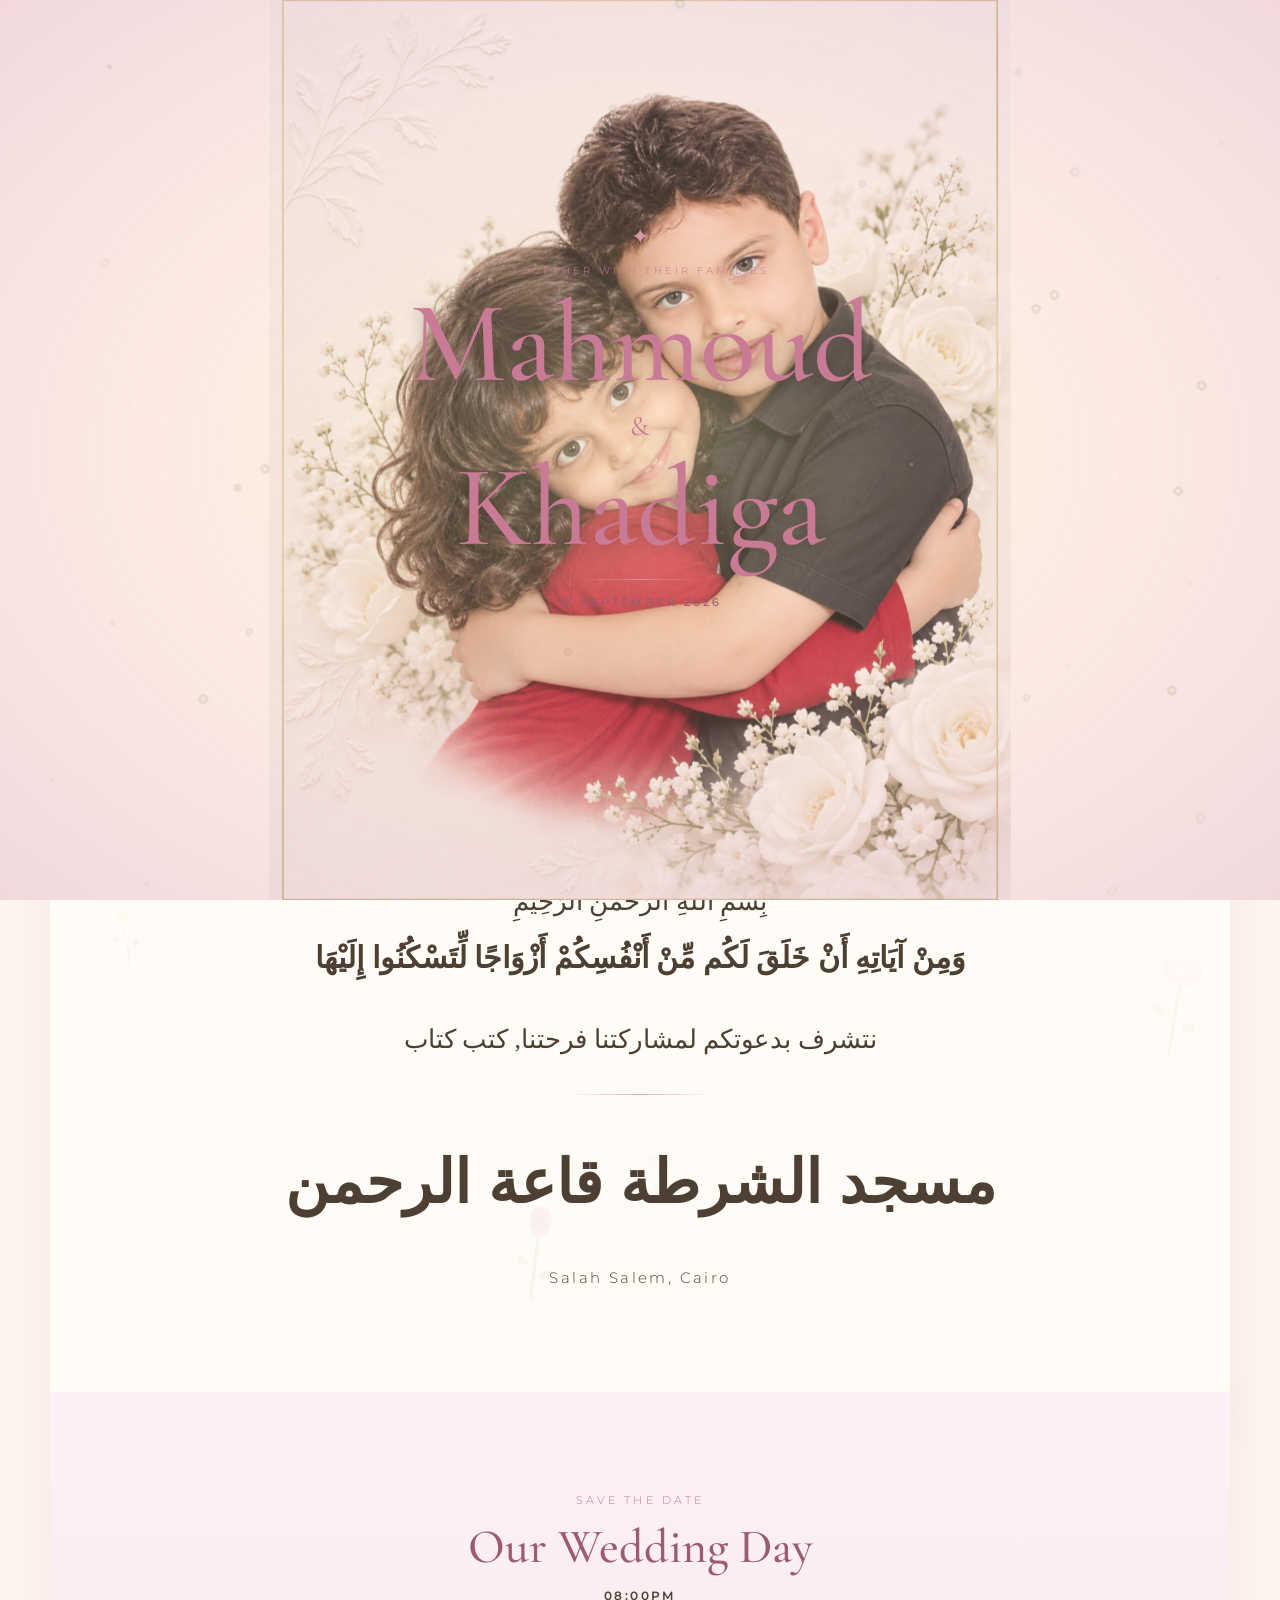
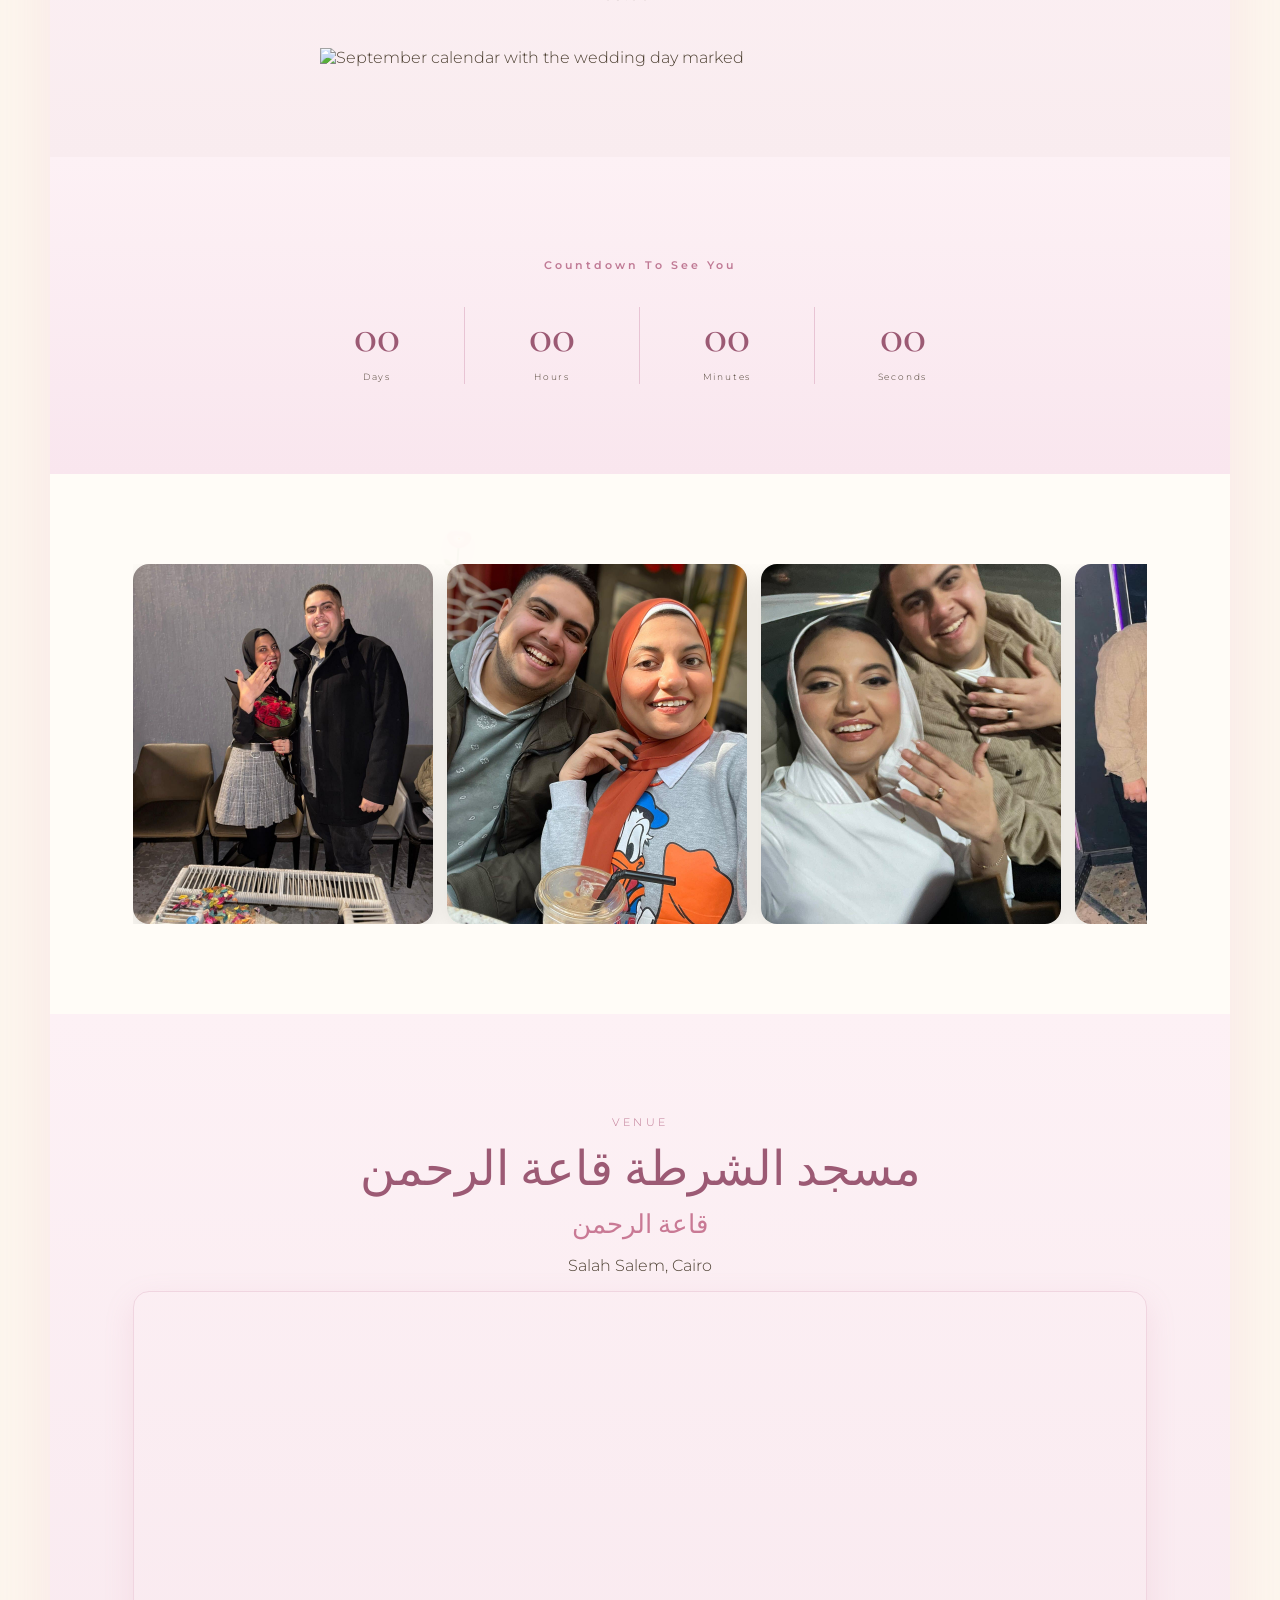
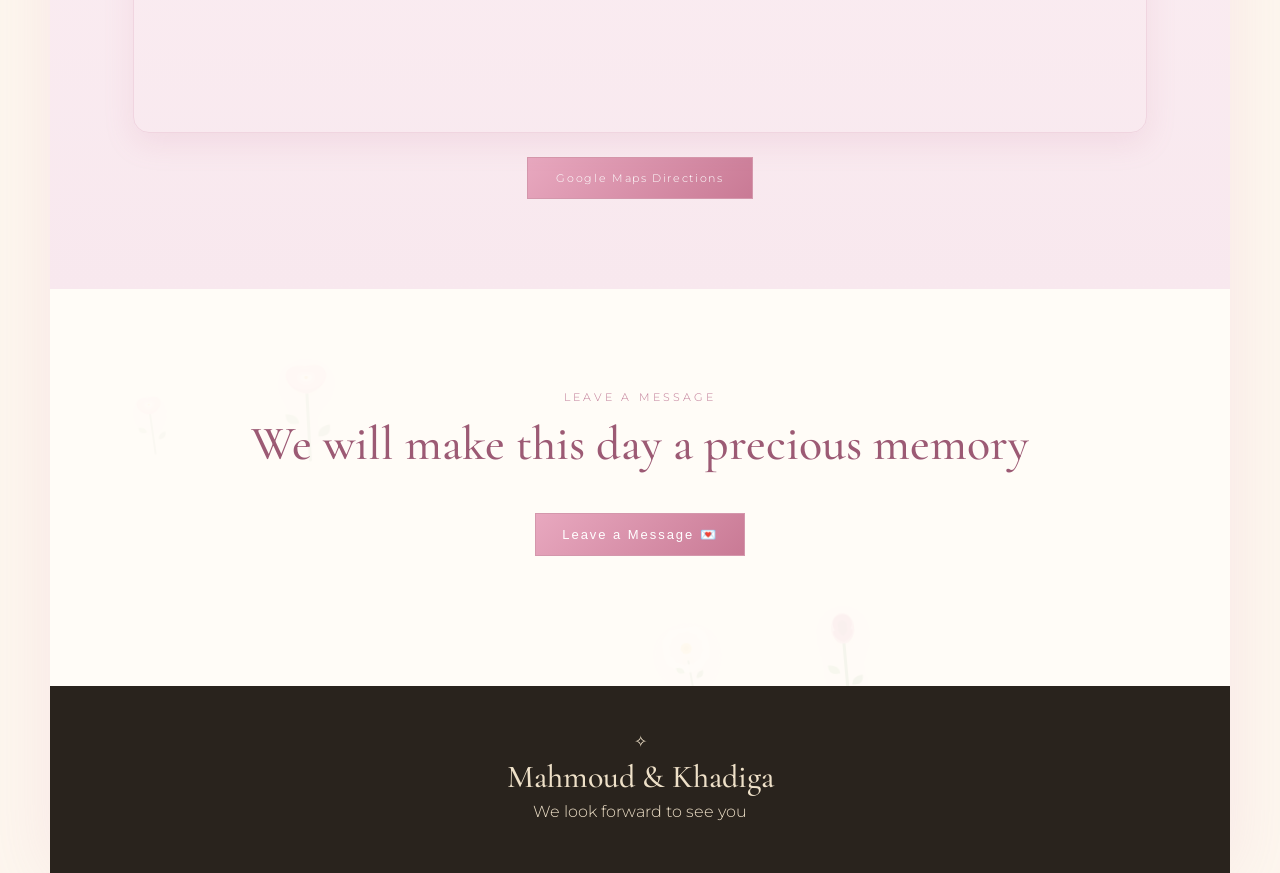
==== index.html @ 934105ba "Publish Khadiga & Mahmoud wedding invitation (Vercel + Supabase)" ====
<!doctype html>
<html lang="en">
<head>
<meta charset="utf-8"><meta name="viewport" content="width=device-width,initial-scale=1">
<meta name="color-scheme" content="only light">
<meta name="theme-color" content="#fdf1f5">
<meta property="og:title" content="Mahmoud & Khadiga — Wedding Invitation">
<meta property="og:description" content="18 September 2026 · 08:00PM · مسجد الشرطة قاعة الرحمن — Salah Salem, Cairo">
<meta property="og:type" content="website">
<meta property="og:image" content="assets/ChatGPT Image Sep 8, 2026, 12_19_56 PM (3).png">
<title>Mahmoud & Khadiga — Wedding Invitation</title>
<link rel="preconnect" href="https://fonts.googleapis.com"><link rel="preconnect" href="https://fonts.gstatic.com" crossorigin>
<link href="https://fonts.googleapis.com/css2?family=Cormorant+Garamond:wght@400;500;600&family=Montserrat:wght@300;400;500&display=swap" rel="stylesheet">
<link rel="stylesheet" href="styles.css">
<link rel="stylesheet" href="gallery-fix.css">
<link rel="stylesheet" href="opening-controls.css">
</head>
<body>
<div class="bg-flowers" aria-hidden="true"></div>
<div id="opening" class="opening" aria-label="Wedding invitation opening">
  <div class="opening-bg"></div><div class="opening-vignette"></div>
  <div class="opening-shine"></div>
  <div class="opening-content">
    <div class="ornament">✦</div><div class="opening-small">TOGETHER WITH THEIR FAMILIES</div>
    <h1><span id="splashGroom"></span><small>&amp;</small><span id="splashBride"></span></h1>
    <div class="gold-line"></div><div class="opening-date" id="splashDate"></div>
    <button id="enterInvitation" class="opening-enter" type="button">Open Invitation <span aria-hidden="true">♪</span></button>
  </div>
  <div class="particles"></div>
</div>
<div class="page-shell">
<main>
<section class="hero section" id="home"><div class="hero-card reveal"><p class="eyebrow">SAVE THE DATE</p><h1><span id="groom"></span><span class="amp">&amp;</span><span id="bride"></span></h1><div class="ornament">❧</div><p class="date" id="dateFrench"></p><p class="time" id="timeFrench"></p></div></section>
<section class="invitation section"><div class="invite-copy reveal"><p class="arabic" id="arabicInvitation"></p><p class="arabic" id="arabicDate"></p><div class="divider"></div><h2 id="venueNameHero"></h2><p class="city" id="venueCityHero"></p></div></section>
<section class="section calendar-section"><div class="section-heading reveal"><p class="eyebrow">SAVE THE DATE</p><h2>Our Wedding Day</h2><p class="time" id="timeFrenchCalendar"></p></div><div class="calendar-frame reveal"><img src="assets/calendar1.png" alt="September calendar with the wedding day marked"></div></section>
<section class="countdown section reveal"><p class="eyebrow" style="font-weight:600">Countdown To See You</p><div class="count-grid"><div><strong id="days">00</strong><span>Days</span></div><div><strong id="hours">00</strong><span>Hours</span></div><div><strong id="minutes">00</strong><span>Minutes</span></div><div><strong id="seconds">00</strong><span>Seconds</span></div></div></section>
<section class="gallery section"><div class="gallery-scroller"><div class="gallery-grid" id="gallery"></div></div></section>
<section class="section venue-section" id="venue"><div class="section-heading reveal"><p class="eyebrow">VENUE</p><h2 id="venueName"></h2><h4 class="venue-hall">قاعة الرحمن</h4><p id="venueCity"></p></div><div class="venue-card reveal"><iframe id="venueMap" class="venue-map" title="Venue location map" loading="lazy" referrerpolicy="no-referrer-when-downgrade"></iframe></div><div class="venue-actions reveal"><a class="solid-btn" id="mapsBtn" target="_blank" rel="noopener">Google Maps Directions</a></div></section>
<section class="section rsvp" id="rsvp"><div class="section-heading reveal"><p class="eyebrow">LEAVE A MESSAGE</p><h2>We will make this day a precious memory</h2></div><div class="rsvp-wrap reveal"><button id="openMessage" class="solid-btn" type="button">Leave a Message 💌</button><form id="messageForm" class="message-form"><label>Your Name<input name="name" required placeholder="Your name"></label><label>Your Message<textarea name="message" rows="4" required placeholder="Write your wishes for the couple..."></textarea></label><button class="solid-btn" type="submit">Send My Message</button><p class="form-message" id="formMessage"></p></form></div></section>
<footer class="footer section"><div class="tiny-mark">✧</div><p class="footer-names"><span id="footerGroom"></span> &amp; <span id="footerBride"></span></p><p>We look forward to see you</p></footer>
</main></div><audio id="music" src="assets/music.mp3" loop autoplay></audio><button id="musicToggle" class="music-toggle" type="button" aria-label="Toggle music">♪</button><script src="config.js"></script><script src="app.js"></script>
</body></html>
---- styles.css ----
*{box-sizing:border-box}html{scroll-behavior:smooth;color-scheme:only light}body{position:relative;margin:0;background:#fdf6ee;color:#4d4032;font-family:Montserrat,sans-serif;font-weight:300}
.bg-flowers{position:absolute;inset:0;overflow:hidden;pointer-events:none;z-index:0}
.bg-flowers .fl{position:absolute;will-change:transform}
.bg-flowers .fl svg{display:block;width:100%;height:auto;filter:drop-shadow(0 6px 14px rgba(150,70,100,.18))}
.bg-flowers .fl.floating{animation:roseFloat 7s ease-in-out infinite}
.bg-flowers .fl.sway{animation:roseSway 9s ease-in-out infinite}
.bg-flowers .fl.twirl{animation:roseTwirl 12s ease-in-out infinite}
@keyframes roseFloat{0%,100%{transform:translateY(0) rotate(0deg)}50%{transform:translateY(-14px) rotate(3deg)}}
@keyframes roseSway{0%,100%{transform:translateX(0) rotate(-4deg)}50%{transform:translateX(12px) rotate(4deg)}}
@keyframes roseTwirl{0%,100%{transform:rotate(0)}33%{transform:rotate(6deg)}66%{transform:rotate(-6deg)}}
.opening{position:fixed;inset:0;z-index:9999;overflow:hidden;background:#fff8f0;isolation:isolate}
.opening-bg{position:absolute;inset:0;background:url("assets/ChatGPT Image Sep 8, 2026, 12_19_56 PM (3).png") center/contain no-repeat;background-color:#fff8f0;animation:bgBreath 7s ease-in-out both}
.opening-mk{display:none}
.opening-vignette{position:absolute;inset:0;background:radial-gradient(ellipse at center,rgba(255,248,242,0) 0%,rgba(236,180,200,.18) 55%,rgba(196,120,155,.24) 100%);z-index:2;pointer-events:none}
.opening-shine{position:absolute;inset:-20%;z-index:3;pointer-events:none;opacity:0;background:radial-gradient(ellipse at center,rgba(255,239,190,.45) 0%,rgba(255,220,150,.12) 22%,transparent 55%);transform:scale(.7);transition:opacity 2s ease 2.2s,transform 3.5s ease 2.2s}
.opening.play .opening-shine{opacity:1;transform:scale(1.15)}
.curtain{position:absolute;top:-4%;height:108%;width:61vw;z-index:5;pointer-events:none;will-change:transform;filter:drop-shadow(0 5px 18px rgba(0,0,0,.42));background:repeating-linear-gradient(100deg,rgba(255,255,255,.18) 0 3%,rgba(120,78,38,.18) 4% 7%,rgba(255,241,208,.32) 8% 11%,rgba(92,58,28,.16) 12% 15%),linear-gradient(90deg,#6f4728 0%,#b98048 18%,#f1d39e 38%,#9a6333 56%,#e9c88f 74%,#6a4226 100%);box-shadow:inset -20px 0 45px rgba(45,22,8,.22),inset 20px 0 35px rgba(255,235,195,.16)}
.curtain:before{content:"";position:absolute;inset:0;background:linear-gradient(90deg,rgba(255,231,185,.18),transparent 16%,rgba(35,16,6,.18) 31%,transparent 47%,rgba(255,238,200,.15) 61%,transparent 77%,rgba(38,17,6,.2));mix-blend-mode:soft-light}
.curtain:after{content:"";position:absolute;top:0;bottom:0;width:18px;background:linear-gradient(90deg,rgba(255,244,214,.65),rgba(135,81,35,.4),rgba(255,240,201,.7));opacity:.72}
.curtain-left{left:-1%;transform:translateX(0);clip-path:polygon(0 0,100% 0,92% 10%,86% 20%,80% 30%,72% 40%,65% 50%,58% 60%,51% 70%,44% 80%,37% 90%,31% 100%,0 100%);transform-origin:left center}
.curtain-left:after{right:0}.curtain-right{right:-1%;transform:translateX(0);clip-path:polygon(0 0,100% 0,100% 100%,69% 100%,63% 90%,56% 80%,49% 70%,42% 60%,35% 50%,28% 40%,20% 30%,14% 20%,8% 10%);transform-origin:right center}
.curtain-right:after{left:0}
.opening.play .curtain-left{transform:translateX(-108%) rotate(-1deg)}
.opening.play .curtain-right{transform:translateX(108%) rotate(1deg)}
.tieback{position:absolute;top:67%;width:70px;height:48px;border-radius:50%;background:radial-gradient(circle at 35% 45%,#fff9e9 0 9%,transparent 10%),radial-gradient(circle at 60% 35%,#f4e6c8 0 12%,transparent 13%),radial-gradient(circle at 48% 65%,#e7d5ae 0 12%,transparent 13%),linear-gradient(135deg,#d9b66e,#8f622e);box-shadow:0 4px 10px rgba(0,0,0,.28);z-index:2}
.curtain-left .tieback{right:3%;}.curtain-right .tieback{left:3%}
.opening-content{position:absolute;inset:0;z-index:6;display:flex;flex-direction:column;align-items:center;justify-content:center;text-align:center;color:#c97a95;opacity:0;transform:translateY(20px) scale(.96);transition:opacity 1.5s ease 2.1s,transform 1.8s cubic-bezier(.2,.8,.2,1) 2.1s;pointer-events:none}
.opening.play .opening-content{opacity:1;transform:none}.opening-small{font-size:10px;letter-spacing:.3em;margin:14px 0 22px}.opening h1{font-family:"Cormorant Garamond",serif;font-weight:500;font-size:clamp(54px,9vw,120px);line-height:.78;margin:0;text-shadow:0 3px 18px rgba(0,0,0,.28)}.opening h1 span{display:block}.opening h1 small{display:block;font:400 28px "Cormorant Garamond",serif;margin:20px 0}.ornament{font-size:22px}.gold-line{width:130px;height:1px;background:linear-gradient(90deg,transparent,#d497ac,transparent);margin:26px auto 15px;opacity:.8}.opening-date{font-size:11px;letter-spacing:.28em;text-transform:uppercase}.particles{position:absolute;inset:0;z-index:7;background:url("assets/particles.png") center/cover;opacity:0;transition:opacity 2.5s ease 2.4s;pointer-events:none}.opening.play .particles{opacity:.9}.skip{position:absolute;z-index:10;right:22px;bottom:22px;border:1px solid rgba(255,255,255,.45);background:rgba(0,0,0,.22);color:white;border-radius:20px;padding:7px 14px;font-size:11px;opacity:0;transition:opacity .5s 2.8s;cursor:pointer}.opening.play .skip{opacity:.8}@keyframes bgBreath{from{transform:scale(1.08);filter:saturate(.7) brightness(.72)}to{transform:scale(1.03);filter:saturate(.92) brightness(1)}}
.page-shell{position:relative;z-index:1;max-width:1180px;margin:auto;background:rgba(255,252,248,.92);box-shadow:0 0 60px rgba(216,150,180,.15)}.section{padding:90px 7%}.hero{min-height:760px;display:grid;place-items:center;background:linear-gradient(rgba(255,248,240,.6),rgba(255,248,240,.88)),url("assets/ChatGPT Image Sep 8, 2026, 12_19_56 PM (3).png") center/cover}.hero-card{text-align:center;background:rgba(255,255,255,.85);backdrop-filter:blur(5px);padding:55px 35px;max-width:650px;width:100%;border:1px solid #f0d5e0;border-radius:18px;box-shadow:0 8px 30px rgba(210,130,160,.18)}.eyebrow{letter-spacing:.28em;font-size:11px;color:#c07a95}.hero h1{font:500 clamp(58px,9vw,100px)/.8 "Cormorant Garamond",serif;margin:25px 0;color:#9c5a74}.hero h1 .amp{display:block;font-size:.42em;margin:18px}.ornament{color:#d497ac}.date{font:500 24px "Cormorant Garamond",serif}.time{font-size:12px;letter-spacing:.2em;font-weight:600}.outline-btn,.solid-btn{display:inline-block;text-decoration:none;padding:13px 28px;border:1px solid #d497ac;color:#9c5a74;background:transparent;letter-spacing:.15em;font-size:11px}.solid-btn{background:linear-gradient(135deg,#e8a8bf,#c97a95);color:white;border-color:#d497ac}.two-col{display:grid;grid-template-columns:1fr 1fr;gap:55px;align-items:center}.image-frame{overflow:hidden;border:1px solid #f0d5e0;border-radius:16px;box-shadow:0 10px 24px rgba(210,130,160,.12)}.image-frame img,.venue-card img{width:100%;display:block}.copy-panel{text-align:center;padding:20px}.invite-copy{text-align:center;max-width:760px;margin:0 auto}.invite-copy .arabic{font-size:26px}.invite-copy h2{font-size:60px}.invite-copy .city{font-size:15px}.arabic{font-family:serif;direction:rtl;line-height:2;font-size:22px;white-space:pre-line}.arabic strong{font-size:calc(1em + 4px)}.divider{height:1px;background:linear-gradient(90deg,transparent,#e0a8bf,transparent);margin:28px auto;width:140px}.venue-line{font-size:11px;letter-spacing:.2em}.copy-panel h2,.section-heading h2{font:500 48px "Cormorant Garamond",serif;color:#9c5a74;margin:8px 0}.city{font-size:12px;letter-spacing:.16em}.venue-hall{margin:10px 0;font:500 26px "Cormorant Garamond",serif;color:#c97a95}.countdown{text-align:center;background:linear-gradient(180deg,#fdf1f5,#f9e6ee)}.count-grid{display:grid;grid-template-columns:repeat(4,1fr);max-width:700px;margin:35px auto 0}.count-grid div{border-right:1px solid #e8c4d4}.count-grid div:last-child{border:0}.count-grid strong{display:block;font:500 48px "Cormorant Garamond",serif;color:#9c5a74}.count-grid span{font-size:9px;letter-spacing:.2em}.section-heading{text-align:center}.timeline{max-width:720px;margin:50px auto}.timeline-item{display:grid;grid-template-columns:100px 1fr;gap:30px;padding:22px 0;border-bottom:1px solid #f0dce6}.timeline-time{font:500 26px "Cormorant Garamond",serif;color:#c97a95}.timeline-title{font:500 18px "Cormorant Garamond",serif;color:#9c5a74}.timeline-text{font-size:12px;margin-top:5px}.gallery-scroller{overflow:hidden}.gallery-grid{display:flex;gap:14px;width:max-content;animation:galleryScroll 44s linear infinite}.gallery-grid:hover{animation-play-state:paused}.gallery-card{margin:0}.gallery-card img{width:300px;height:360px;object-fit:cover;border-radius:16px;box-shadow:0 10px 24px rgba(0,0,0,.12);display:block}@keyframes galleryScroll{from{transform:translateX(0)}to{transform:translateX(-50%)}}.venue-section{background:linear-gradient(180deg,#fdf1f5,#f8e8ee)}.venue-card{position:relative;overflow:hidden;border-radius:16px;border:1px solid #f0d5e0;box-shadow:0 10px 30px rgba(210,130,160,.15)}.venue-map{width:100%;height:440px;border:0;display:block}.venue-actions{text-align:center;margin-top:24px}.dress-grid{display:grid;grid-template-columns:1fr 1fr;gap:20px;max-width:800px;margin:40px auto}.dress-card{border:1px solid #f0d5e0;padding:35px;text-align:center;border-radius:16px;background:rgba(255,253,250,.7)}.dress-icon{color:#c97a95;font-size:22px}.rsvp-form{max-width:600px;margin:40px auto;display:grid;gap:18px}.rsvp-form label,.rsvp-form legend{font-size:11px;letter-spacing:.08em}.rsvp-form input{display:block;width:100%;margin-top:7px;padding:13px;border:1px solid #ddd0bd;background:#fff;font:inherit}.rsvp-form fieldset{border:0;padding:0}.radio{display:flex!important;align-items:center;gap:10px;margin-top:10px}.radio input{width:auto;margin:0}.form-message{text-align:center;font-size:12px;letter-spacing:.04em}.form-message.success{color:#2e7d47}.form-message.error{color:#b03a2e}.footer{text-align:center;background:#29231d;color:#eee0c8;padding-top:46px;padding-bottom:46px}.footer p{margin:6px 0}.footer-names{font:500 32px "Cormorant Garamond",serif}.reveal{opacity:0;transform:translateY(25px);transition:.8s ease}.reveal.visible{opacity:1;transform:none}.calendar-section{background:linear-gradient(180deg,#fdf1f5,#f9ecef)}.calendar-frame{max-width:640px;margin:45px auto 0}.calendar-frame img{width:100%;display:block}.music-toggle{position:fixed;z-index:50;left:18px;bottom:18px;width:44px;height:44px;border-radius:50%;border:1px solid #d497ac;background:rgba(255,255,255,.9);color:#c97a95;font-size:18px;cursor:pointer;display:grid;place-items:center}.music-toggle.playing{animation:musicSpin 2.4s linear infinite}@keyframes musicSpin{to{transform:rotate(360deg)}}.rsvp-wrap{max-width:600px;margin:40px auto;text-align:center}.rsvp-wrap>.solid-btn{width:auto;padding:13px 26px}.rsvp-wrap>.solid-btn{font-size:13px}.message-form{max-height:0;opacity:0;overflow:hidden;transform:translateY(14px);transition:max-height .6s ease,opacity .6s ease,transform .6s ease}.message-form.open{max-height:560px;opacity:1;transform:none;margin-top:12px}.message-form label{display:block;text-align:left;font-size:11px;letter-spacing:.08em;margin-bottom:18px}.message-form input,.message-form textarea{display:block;width:100%;margin-top:7px;padding:13px;border:1px solid #ddd0bd;background:#fff;font:inherit;resize:vertical}.message-form .solid-btn{width:100%}body{overflow-x:hidden}@media(max-width:960px){.section{padding:70px 6%}.copy-panel h2,.section-heading h2{font-size:40px}.hero{min-height:auto;padding-top:90px;padding-bottom:90px}}@media(max-width:720px){.section{padding:56px 5.5%}.two-col{grid-template-columns:1fr;gap:32px}.hero-card{padding:40px 22px}.hero h1{font-size:52px}.count-grid{grid-template-columns:repeat(2,1fr);gap:20px}.count-grid div{border:0}.count-grid strong{font-size:34px}.gallery-grid{gap:10px}.gallery-card img{width:210px;height:280px}.copy-panel h2,.section-heading h2{font-size:32px}.arabic{font-size:18px}.venue-map{height:320px}.venue-actions .solid-btn{display:block;width:100%;max-width:420px;margin:0 auto}.outline-btn,.solid-btn{min-height:46px;display:inline-flex;align-items:center;justify-content:center;width:100%;max-width:420px}.calendar-frame{margin-top:28px}.music-toggle{left:14px;bottom:14px;width:40px;height:40px}.footer-names{font-size:28px}.opening-content{padding:24px}.opening h1{font-size:56px}}@media(max-width:420px){.section{padding:46px 5%}.hero-card{padding:30px 16px}.hero h1{font-size:44px}.opening h1{font-size:46px}.count-grid strong{font-size:30px}.rsvp-form input{padding:12px}}
---- gallery-fix.css ----
.gallery-grid {
  transform: translate3d(0, 0, 0);
  will-change: transform;
}

.gallery-card,
.gallery-card img {
  backface-visibility: hidden;
}

@keyframes galleryScroll {
  from { transform: translate3d(0, 0, 0); }
  to { transform: translate3d(-50%, 0, 0); }
}
---- opening-controls.css ----
.opening-date {
  font-weight: 500;
  color: #9c5a74;
  text-shadow: none;
}

.opening-enter {
  margin-top: 28px;
  padding: 12px 24px;
  border: 1px solid #d497ac;
  background: rgba(255, 255, 255, 0.75);
  color: #9c5a74;
  font: 500 11px Montserrat, sans-serif;
  letter-spacing: 0.15em;
  text-transform: uppercase;
  opacity: 0;
  transform: translateY(10px);
  transition: opacity 0.6s ease, transform 0.6s ease, background 0.2s ease;
  pointer-events: none;
  cursor: pointer;
}

.opening.ready .opening-content {
  pointer-events: auto;
}

.opening.ready .opening-enter {
  opacity: 1;
  transform: none;
  pointer-events: auto;
}

.opening-enter:hover,
.opening-enter:focus-visible {
  background: linear-gradient(135deg, #e8a8bf, #c97a95);
  color: #fff;
  outline: 1px solid #d497ac;
  outline-offset: 3px;
}
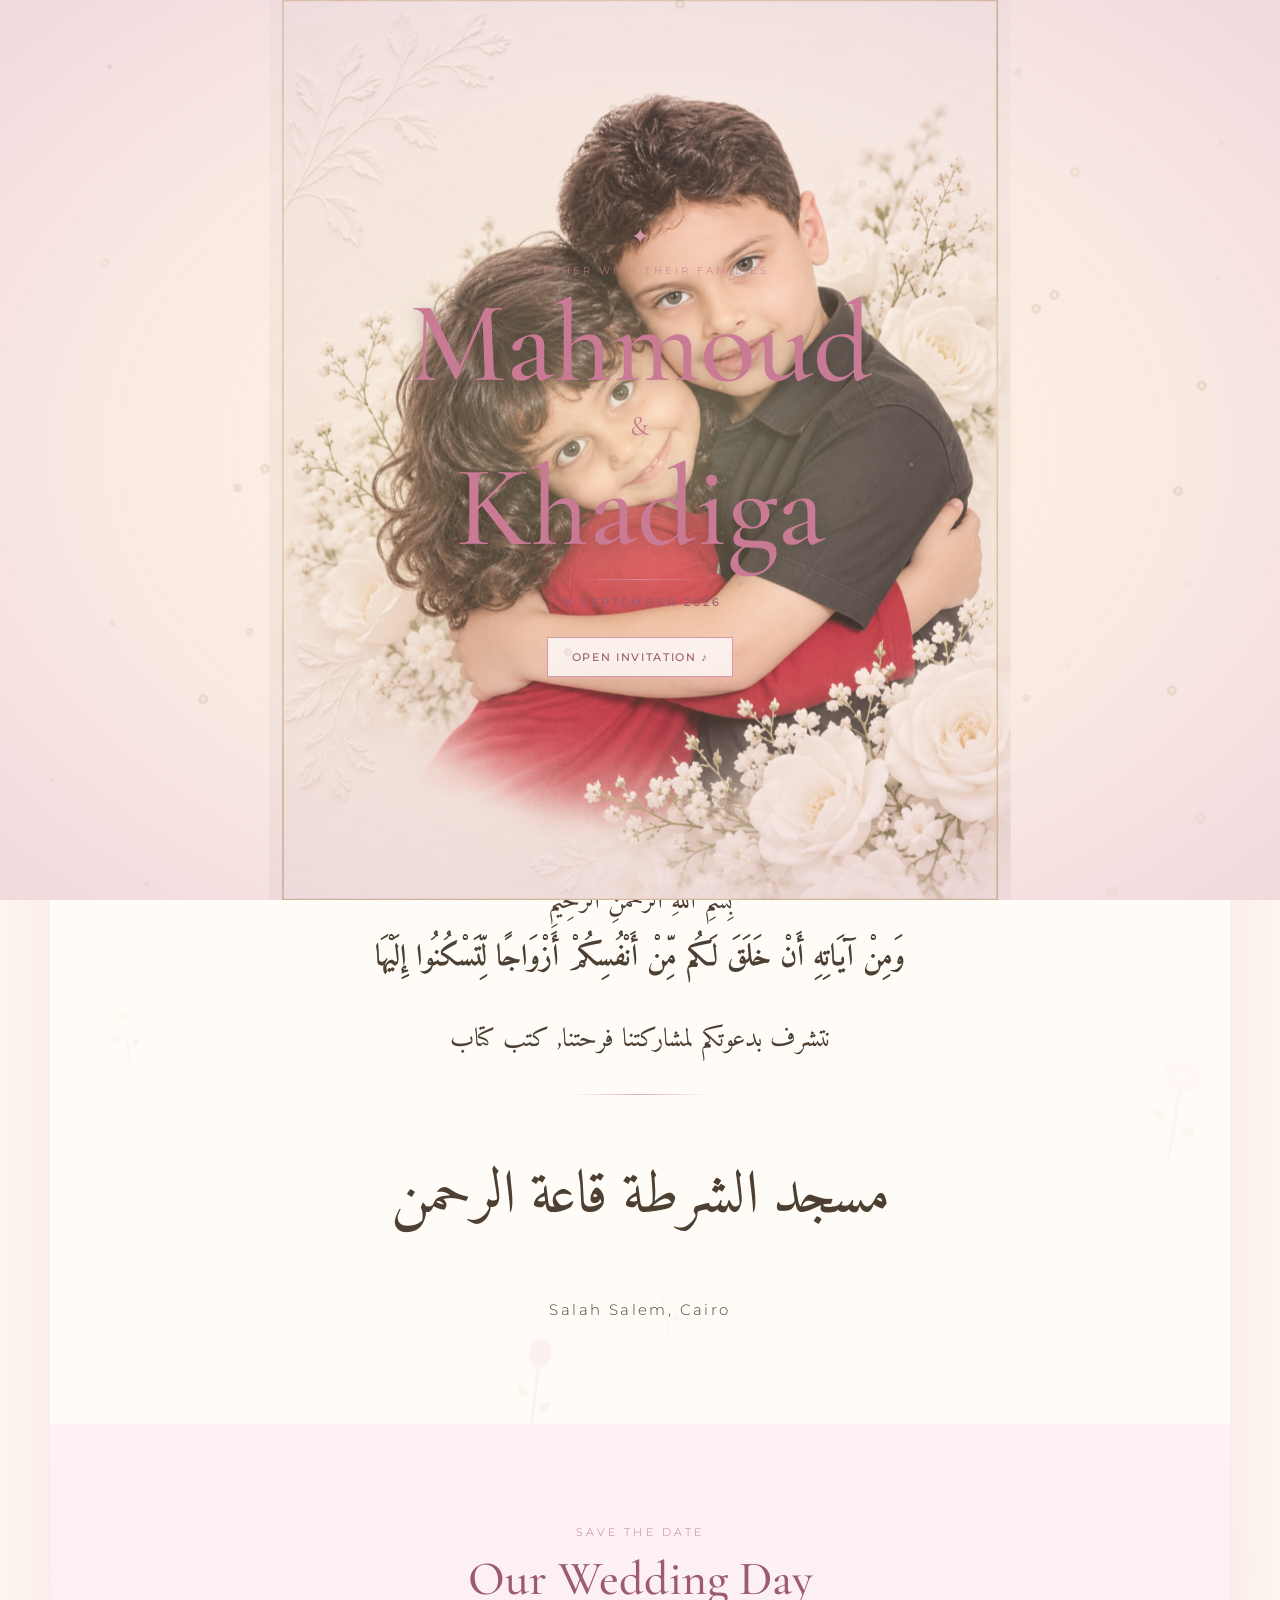
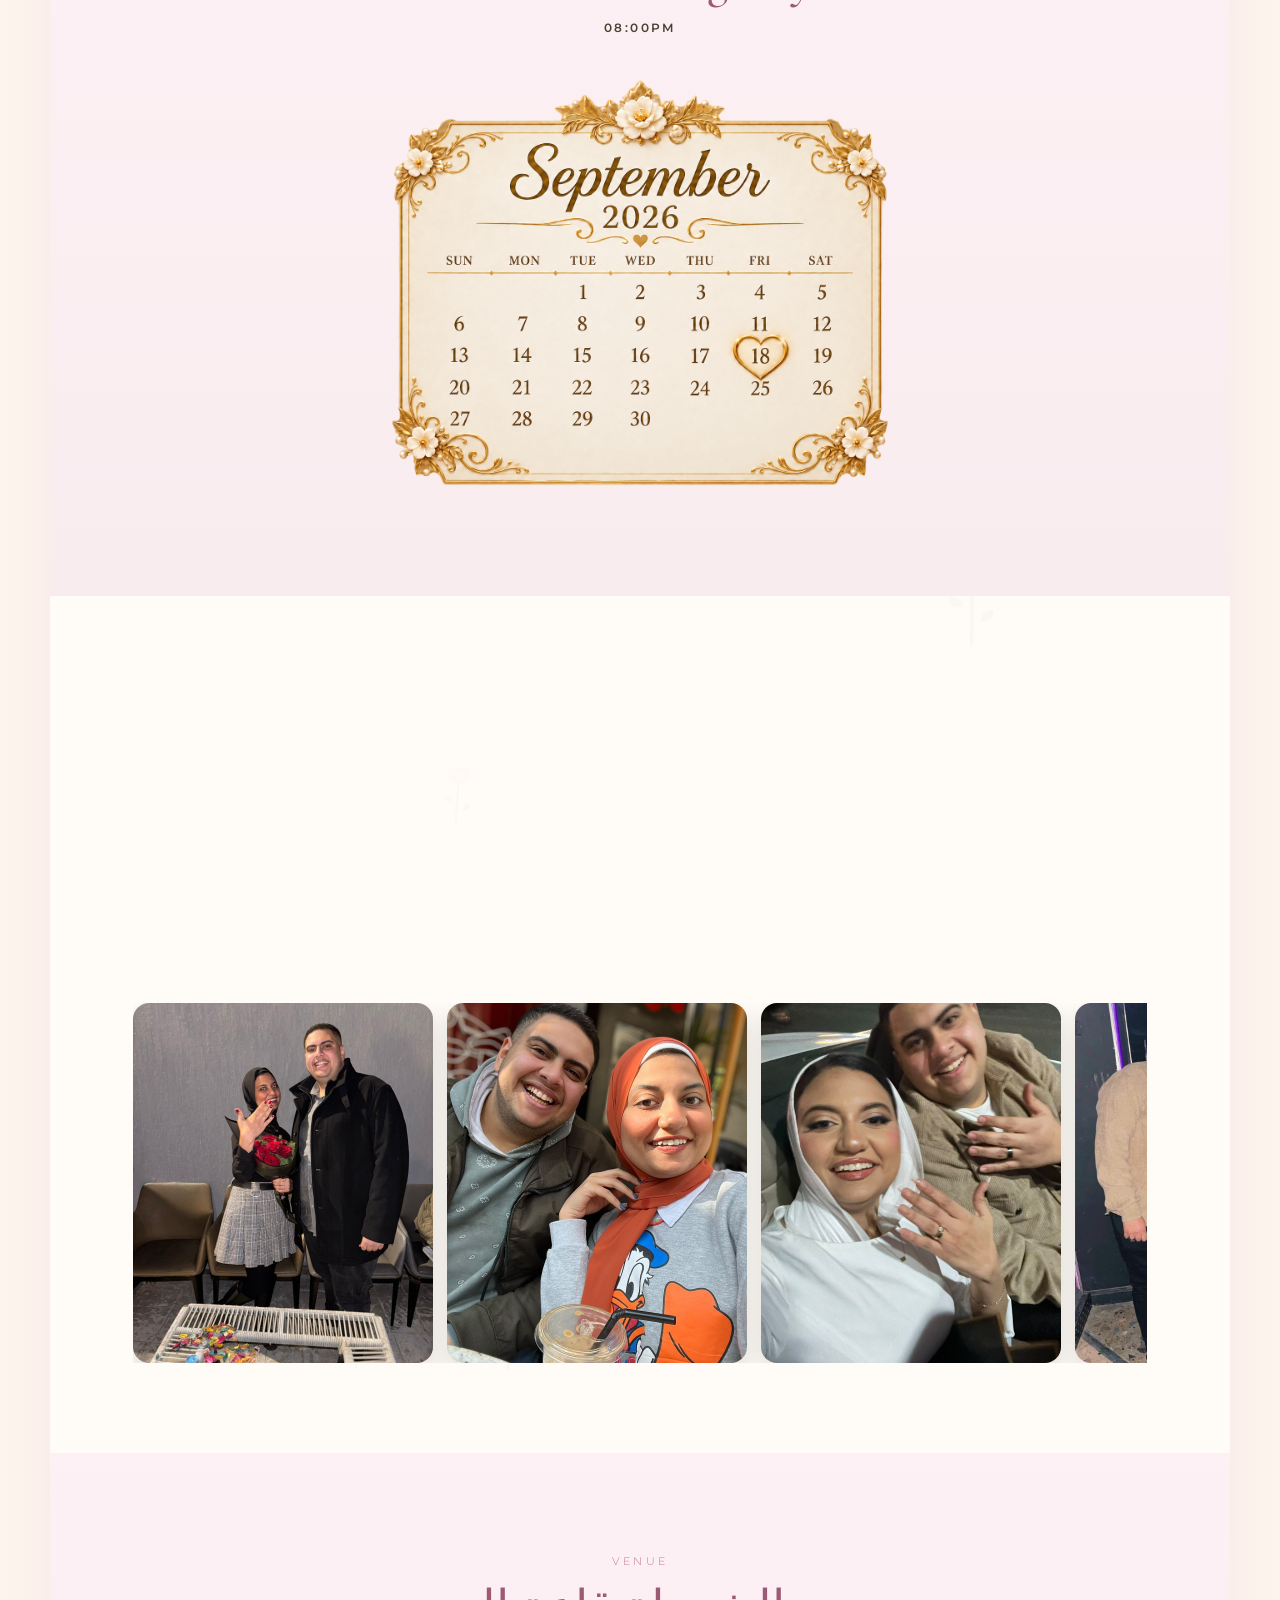
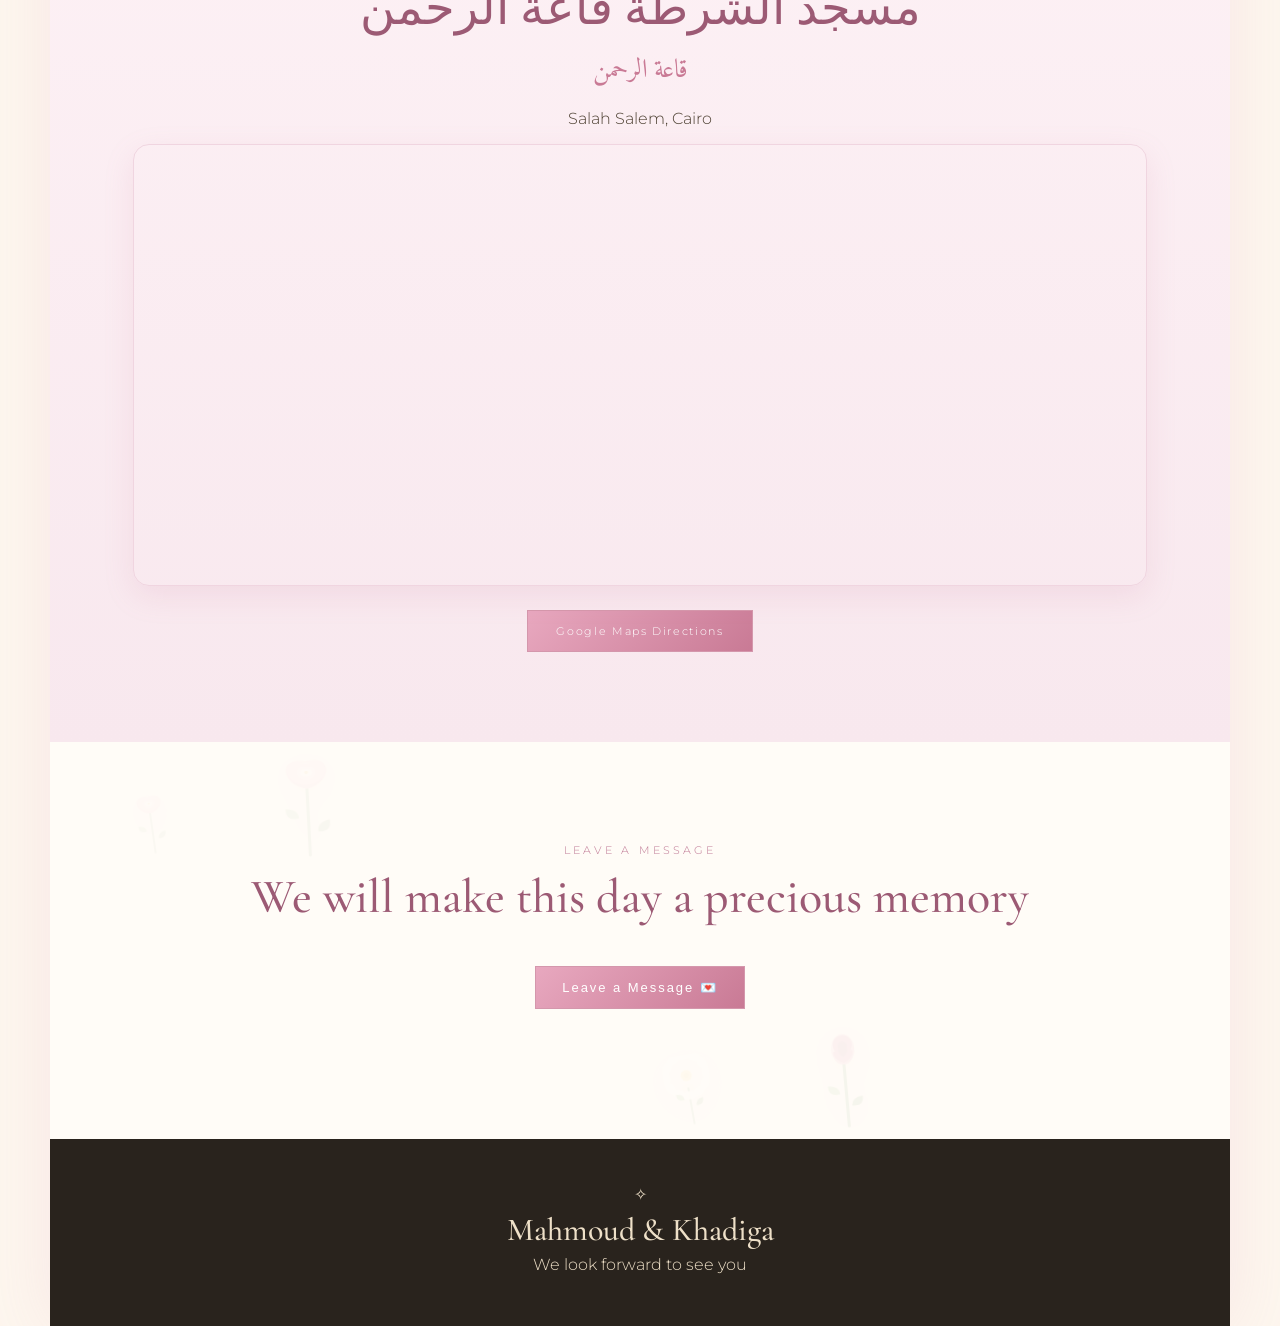
==== commit 92194d2c: "Fix calendar image case-sensitivity (404 on Vercel) + add Amiri Arabic font" ====
--- a/index.html
+++ b/index.html
@@ -10,7 +10,7 @@
 <meta property="og:image" content="assets/ChatGPT Image Sep 8, 2026, 12_19_56 PM (3).png">
 <title>Mahmoud & Khadiga — Wedding Invitation</title>
 <link rel="preconnect" href="https://fonts.googleapis.com"><link rel="preconnect" href="https://fonts.gstatic.com" crossorigin>
-<link href="https://fonts.googleapis.com/css2?family=Cormorant+Garamond:wght@400;500;600&family=Montserrat:wght@300;400;500&display=swap" rel="stylesheet">
+<link href="https://fonts.googleapis.com/css2?family=Cormorant+Garamond:wght@400;500;600&family=Montserrat:wght@300;400;500&family=Amiri:wght@400;700&display=swap" rel="stylesheet">
 <link rel="stylesheet" href="styles.css">
 <link rel="stylesheet" href="gallery-fix.css">
 <link rel="stylesheet" href="opening-controls.css">
@@ -32,7 +32,7 @@
 <main>
 <section class="hero section" id="home"><div class="hero-card reveal"><p class="eyebrow">SAVE THE DATE</p><h1><span id="groom"></span><span class="amp">&amp;</span><span id="bride"></span></h1><div class="ornament">❧</div><p class="date" id="dateFrench"></p><p class="time" id="timeFrench"></p></div></section>
 <section class="invitation section"><div class="invite-copy reveal"><p class="arabic" id="arabicInvitation"></p><p class="arabic" id="arabicDate"></p><div class="divider"></div><h2 id="venueNameHero"></h2><p class="city" id="venueCityHero"></p></div></section>
-<section class="section calendar-section"><div class="section-heading reveal"><p class="eyebrow">SAVE THE DATE</p><h2>Our Wedding Day</h2><p class="time" id="timeFrenchCalendar"></p></div><div class="calendar-frame reveal"><img src="assets/calendar1.png" alt="September calendar with the wedding day marked"></div></section>
+<section class="section calendar-section"><div class="section-heading reveal"><p class="eyebrow">SAVE THE DATE</p><h2>Our Wedding Day</h2><p class="time" id="timeFrenchCalendar"></p></div><div class="calendar-frame reveal"><img src="assets/Calendar1.png" alt="September calendar with the wedding day marked"></div></section>
 <section class="countdown section reveal"><p class="eyebrow" style="font-weight:600">Countdown To See You</p><div class="count-grid"><div><strong id="days">00</strong><span>Days</span></div><div><strong id="hours">00</strong><span>Hours</span></div><div><strong id="minutes">00</strong><span>Minutes</span></div><div><strong id="seconds">00</strong><span>Seconds</span></div></div></section>
 <section class="gallery section"><div class="gallery-scroller"><div class="gallery-grid" id="gallery"></div></div></section>
 <section class="section venue-section" id="venue"><div class="section-heading reveal"><p class="eyebrow">VENUE</p><h2 id="venueName"></h2><h4 class="venue-hall">قاعة الرحمن</h4><p id="venueCity"></p></div><div class="venue-card reveal"><iframe id="venueMap" class="venue-map" title="Venue location map" loading="lazy" referrerpolicy="no-referrer-when-downgrade"></iframe></div><div class="venue-actions reveal"><a class="solid-btn" id="mapsBtn" target="_blank" rel="noopener">Google Maps Directions</a></div></section>
--- a/styles.css
+++ b/styles.css
@@ -26,4 +26,4 @@
 .curtain-left .tieback{right:3%;}.curtain-right .tieback{left:3%}
 .opening-content{position:absolute;inset:0;z-index:6;display:flex;flex-direction:column;align-items:center;justify-content:center;text-align:center;color:#c97a95;opacity:0;transform:translateY(20px) scale(.96);transition:opacity 1.5s ease 2.1s,transform 1.8s cubic-bezier(.2,.8,.2,1) 2.1s;pointer-events:none}
 .opening.play .opening-content{opacity:1;transform:none}.opening-small{font-size:10px;letter-spacing:.3em;margin:14px 0 22px}.opening h1{font-family:"Cormorant Garamond",serif;font-weight:500;font-size:clamp(54px,9vw,120px);line-height:.78;margin:0;text-shadow:0 3px 18px rgba(0,0,0,.28)}.opening h1 span{display:block}.opening h1 small{display:block;font:400 28px "Cormorant Garamond",serif;margin:20px 0}.ornament{font-size:22px}.gold-line{width:130px;height:1px;background:linear-gradient(90deg,transparent,#d497ac,transparent);margin:26px auto 15px;opacity:.8}.opening-date{font-size:11px;letter-spacing:.28em;text-transform:uppercase}.particles{position:absolute;inset:0;z-index:7;background:url("assets/particles.png") center/cover;opacity:0;transition:opacity 2.5s ease 2.4s;pointer-events:none}.opening.play .particles{opacity:.9}.skip{position:absolute;z-index:10;right:22px;bottom:22px;border:1px solid rgba(255,255,255,.45);background:rgba(0,0,0,.22);color:white;border-radius:20px;padding:7px 14px;font-size:11px;opacity:0;transition:opacity .5s 2.8s;cursor:pointer}.opening.play .skip{opacity:.8}@keyframes bgBreath{from{transform:scale(1.08);filter:saturate(.7) brightness(.72)}to{transform:scale(1.03);filter:saturate(.92) brightness(1)}}
-.page-shell{position:relative;z-index:1;max-width:1180px;margin:auto;background:rgba(255,252,248,.92);box-shadow:0 0 60px rgba(216,150,180,.15)}.section{padding:90px 7%}.hero{min-height:760px;display:grid;place-items:center;background:linear-gradient(rgba(255,248,240,.6),rgba(255,248,240,.88)),url("assets/ChatGPT Image Sep 8, 2026, 12_19_56 PM (3).png") center/cover}.hero-card{text-align:center;background:rgba(255,255,255,.85);backdrop-filter:blur(5px);padding:55px 35px;max-width:650px;width:100%;border:1px solid #f0d5e0;border-radius:18px;box-shadow:0 8px 30px rgba(210,130,160,.18)}.eyebrow{letter-spacing:.28em;font-size:11px;color:#c07a95}.hero h1{font:500 clamp(58px,9vw,100px)/.8 "Cormorant Garamond",serif;margin:25px 0;color:#9c5a74}.hero h1 .amp{display:block;font-size:.42em;margin:18px}.ornament{color:#d497ac}.date{font:500 24px "Cormorant Garamond",serif}.time{font-size:12px;letter-spacing:.2em;font-weight:600}.outline-btn,.solid-btn{display:inline-block;text-decoration:none;padding:13px 28px;border:1px solid #d497ac;color:#9c5a74;background:transparent;letter-spacing:.15em;font-size:11px}.solid-btn{background:linear-gradient(135deg,#e8a8bf,#c97a95);color:white;border-color:#d497ac}.two-col{display:grid;grid-template-columns:1fr 1fr;gap:55px;align-items:center}.image-frame{overflow:hidden;border:1px solid #f0d5e0;border-radius:16px;box-shadow:0 10px 24px rgba(210,130,160,.12)}.image-frame img,.venue-card img{width:100%;display:block}.copy-panel{text-align:center;padding:20px}.invite-copy{text-align:center;max-width:760px;margin:0 auto}.invite-copy .arabic{font-size:26px}.invite-copy h2{font-size:60px}.invite-copy .city{font-size:15px}.arabic{font-family:serif;direction:rtl;line-height:2;font-size:22px;white-space:pre-line}.arabic strong{font-size:calc(1em + 4px)}.divider{height:1px;background:linear-gradient(90deg,transparent,#e0a8bf,transparent);margin:28px auto;width:140px}.venue-line{font-size:11px;letter-spacing:.2em}.copy-panel h2,.section-heading h2{font:500 48px "Cormorant Garamond",serif;color:#9c5a74;margin:8px 0}.city{font-size:12px;letter-spacing:.16em}.venue-hall{margin:10px 0;font:500 26px "Cormorant Garamond",serif;color:#c97a95}.countdown{text-align:center;background:linear-gradient(180deg,#fdf1f5,#f9e6ee)}.count-grid{display:grid;grid-template-columns:repeat(4,1fr);max-width:700px;margin:35px auto 0}.count-grid div{border-right:1px solid #e8c4d4}.count-grid div:last-child{border:0}.count-grid strong{display:block;font:500 48px "Cormorant Garamond",serif;color:#9c5a74}.count-grid span{font-size:9px;letter-spacing:.2em}.section-heading{text-align:center}.timeline{max-width:720px;margin:50px auto}.timeline-item{display:grid;grid-template-columns:100px 1fr;gap:30px;padding:22px 0;border-bottom:1px solid #f0dce6}.timeline-time{font:500 26px "Cormorant Garamond",serif;color:#c97a95}.timeline-title{font:500 18px "Cormorant Garamond",serif;color:#9c5a74}.timeline-text{font-size:12px;margin-top:5px}.gallery-scroller{overflow:hidden}.gallery-grid{display:flex;gap:14px;width:max-content;animation:galleryScroll 44s linear infinite}.gallery-grid:hover{animation-play-state:paused}.gallery-card{margin:0}.gallery-card img{width:300px;height:360px;object-fit:cover;border-radius:16px;box-shadow:0 10px 24px rgba(0,0,0,.12);display:block}@keyframes galleryScroll{from{transform:translateX(0)}to{transform:translateX(-50%)}}.venue-section{background:linear-gradient(180deg,#fdf1f5,#f8e8ee)}.venue-card{position:relative;overflow:hidden;border-radius:16px;border:1px solid #f0d5e0;box-shadow:0 10px 30px rgba(210,130,160,.15)}.venue-map{width:100%;height:440px;border:0;display:block}.venue-actions{text-align:center;margin-top:24px}.dress-grid{display:grid;grid-template-columns:1fr 1fr;gap:20px;max-width:800px;margin:40px auto}.dress-card{border:1px solid #f0d5e0;padding:35px;text-align:center;border-radius:16px;background:rgba(255,253,250,.7)}.dress-icon{color:#c97a95;font-size:22px}.rsvp-form{max-width:600px;margin:40px auto;display:grid;gap:18px}.rsvp-form label,.rsvp-form legend{font-size:11px;letter-spacing:.08em}.rsvp-form input{display:block;width:100%;margin-top:7px;padding:13px;border:1px solid #ddd0bd;background:#fff;font:inherit}.rsvp-form fieldset{border:0;padding:0}.radio{display:flex!important;align-items:center;gap:10px;margin-top:10px}.radio input{width:auto;margin:0}.form-message{text-align:center;font-size:12px;letter-spacing:.04em}.form-message.success{color:#2e7d47}.form-message.error{color:#b03a2e}.footer{text-align:center;background:#29231d;color:#eee0c8;padding-top:46px;padding-bottom:46px}.footer p{margin:6px 0}.footer-names{font:500 32px "Cormorant Garamond",serif}.reveal{opacity:0;transform:translateY(25px);transition:.8s ease}.reveal.visible{opacity:1;transform:none}.calendar-section{background:linear-gradient(180deg,#fdf1f5,#f9ecef)}.calendar-frame{max-width:640px;margin:45px auto 0}.calendar-frame img{width:100%;display:block}.music-toggle{position:fixed;z-index:50;left:18px;bottom:18px;width:44px;height:44px;border-radius:50%;border:1px solid #d497ac;background:rgba(255,255,255,.9);color:#c97a95;font-size:18px;cursor:pointer;display:grid;place-items:center}.music-toggle.playing{animation:musicSpin 2.4s linear infinite}@keyframes musicSpin{to{transform:rotate(360deg)}}.rsvp-wrap{max-width:600px;margin:40px auto;text-align:center}.rsvp-wrap>.solid-btn{width:auto;padding:13px 26px}.rsvp-wrap>.solid-btn{font-size:13px}.message-form{max-height:0;opacity:0;overflow:hidden;transform:translateY(14px);transition:max-height .6s ease,opacity .6s ease,transform .6s ease}.message-form.open{max-height:560px;opacity:1;transform:none;margin-top:12px}.message-form label{display:block;text-align:left;font-size:11px;letter-spacing:.08em;margin-bottom:18px}.message-form input,.message-form textarea{display:block;width:100%;margin-top:7px;padding:13px;border:1px solid #ddd0bd;background:#fff;font:inherit;resize:vertical}.message-form .solid-btn{width:100%}body{overflow-x:hidden}@media(max-width:960px){.section{padding:70px 6%}.copy-panel h2,.section-heading h2{font-size:40px}.hero{min-height:auto;padding-top:90px;padding-bottom:90px}}@media(max-width:720px){.section{padding:56px 5.5%}.two-col{grid-template-columns:1fr;gap:32px}.hero-card{padding:40px 22px}.hero h1{font-size:52px}.count-grid{grid-template-columns:repeat(2,1fr);gap:20px}.count-grid div{border:0}.count-grid strong{font-size:34px}.gallery-grid{gap:10px}.gallery-card img{width:210px;height:280px}.copy-panel h2,.section-heading h2{font-size:32px}.arabic{font-size:18px}.venue-map{height:320px}.venue-actions .solid-btn{display:block;width:100%;max-width:420px;margin:0 auto}.outline-btn,.solid-btn{min-height:46px;display:inline-flex;align-items:center;justify-content:center;width:100%;max-width:420px}.calendar-frame{margin-top:28px}.music-toggle{left:14px;bottom:14px;width:40px;height:40px}.footer-names{font-size:28px}.opening-content{padding:24px}.opening h1{font-size:56px}}@media(max-width:420px){.section{padding:46px 5%}.hero-card{padding:30px 16px}.hero h1{font-size:44px}.opening h1{font-size:46px}.count-grid strong{font-size:30px}.rsvp-form input{padding:12px}}
+.page-shell{position:relative;z-index:1;max-width:1180px;margin:auto;background:rgba(255,252,248,.92);box-shadow:0 0 60px rgba(216,150,180,.15)}.section{padding:90px 7%}.hero{min-height:760px;display:grid;place-items:center;background:linear-gradient(rgba(255,248,240,.6),rgba(255,248,240,.88)),url("assets/ChatGPT Image Sep 8, 2026, 12_19_56 PM (3).png") center/cover}.hero-card{text-align:center;background:rgba(255,255,255,.85);backdrop-filter:blur(5px);padding:55px 35px;max-width:650px;width:100%;border:1px solid #f0d5e0;border-radius:18px;box-shadow:0 8px 30px rgba(210,130,160,.18)}.eyebrow{letter-spacing:.28em;font-size:11px;color:#c07a95}.hero h1{font:500 clamp(58px,9vw,100px)/.8 "Cormorant Garamond",serif;margin:25px 0;color:#9c5a74}.hero h1 .amp{display:block;font-size:.42em;margin:18px}.ornament{color:#d497ac}.date{font:500 24px "Cormorant Garamond",serif}.time{font-size:12px;letter-spacing:.2em;font-weight:600}.outline-btn,.solid-btn{display:inline-block;text-decoration:none;padding:13px 28px;border:1px solid #d497ac;color:#9c5a74;background:transparent;letter-spacing:.15em;font-size:11px}.solid-btn{background:linear-gradient(135deg,#e8a8bf,#c97a95);color:white;border-color:#d497ac}.two-col{display:grid;grid-template-columns:1fr 1fr;gap:55px;align-items:center}.image-frame{overflow:hidden;border:1px solid #f0d5e0;border-radius:16px;box-shadow:0 10px 24px rgba(210,130,160,.12)}.image-frame img,.venue-card img{width:100%;display:block}.copy-panel{text-align:center;padding:20px}.invite-copy{text-align:center;max-width:760px;margin:0 auto}.invite-copy .arabic{font-size:26px}.invite-copy h2{font:500 60px "Cormorant Garamond","Amiri",serif}.invite-copy .city{font-size:15px}.arabic{font-family:"Amiri",serif;direction:rtl;line-height:2;font-size:22px;white-space:pre-line}.arabic strong{font-size:calc(1em + 4px)}.divider{height:1px;background:linear-gradient(90deg,transparent,#e0a8bf,transparent);margin:28px auto;width:140px}.venue-line{font-size:11px;letter-spacing:.2em}.copy-panel h2,.section-heading h2{font:500 48px "Cormorant Garamond",serif;color:#9c5a74;margin:8px 0}.city{font-size:12px;letter-spacing:.16em}.venue-hall{margin:10px 0;font:500 26px "Cormorant Garamond","Amiri",serif;color:#c97a95}.countdown{text-align:center;background:linear-gradient(180deg,#fdf1f5,#f9e6ee)}.count-grid{display:grid;grid-template-columns:repeat(4,1fr);max-width:700px;margin:35px auto 0}.count-grid div{border-right:1px solid #e8c4d4}.count-grid div:last-child{border:0}.count-grid strong{display:block;font:500 48px "Cormorant Garamond",serif;color:#9c5a74}.count-grid span{font-size:9px;letter-spacing:.2em}.section-heading{text-align:center}.timeline{max-width:720px;margin:50px auto}.timeline-item{display:grid;grid-template-columns:100px 1fr;gap:30px;padding:22px 0;border-bottom:1px solid #f0dce6}.timeline-time{font:500 26px "Cormorant Garamond",serif;color:#c97a95}.timeline-title{font:500 18px "Cormorant Garamond",serif;color:#9c5a74}.timeline-text{font-size:12px;margin-top:5px}.gallery-scroller{overflow:hidden}.gallery-grid{display:flex;gap:14px;width:max-content;animation:galleryScroll 44s linear infinite}.gallery-grid:hover{animation-play-state:paused}.gallery-card{margin:0}.gallery-card img{width:300px;height:360px;object-fit:cover;border-radius:16px;box-shadow:0 10px 24px rgba(0,0,0,.12);display:block}@keyframes galleryScroll{from{transform:translateX(0)}to{transform:translateX(-50%)}}.venue-section{background:linear-gradient(180deg,#fdf1f5,#f8e8ee)}.venue-card{position:relative;overflow:hidden;border-radius:16px;border:1px solid #f0d5e0;box-shadow:0 10px 30px rgba(210,130,160,.15)}.venue-map{width:100%;height:440px;border:0;display:block}.venue-actions{text-align:center;margin-top:24px}.dress-grid{display:grid;grid-template-columns:1fr 1fr;gap:20px;max-width:800px;margin:40px auto}.dress-card{border:1px solid #f0d5e0;padding:35px;text-align:center;border-radius:16px;background:rgba(255,253,250,.7)}.dress-icon{color:#c97a95;font-size:22px}.rsvp-form{max-width:600px;margin:40px auto;display:grid;gap:18px}.rsvp-form label,.rsvp-form legend{font-size:11px;letter-spacing:.08em}.rsvp-form input{display:block;width:100%;margin-top:7px;padding:13px;border:1px solid #ddd0bd;background:#fff;font:inherit}.rsvp-form fieldset{border:0;padding:0}.radio{display:flex!important;align-items:center;gap:10px;margin-top:10px}.radio input{width:auto;margin:0}.form-message{text-align:center;font-size:12px;letter-spacing:.04em}.form-message.success{color:#2e7d47}.form-message.error{color:#b03a2e}.footer{text-align:center;background:#29231d;color:#eee0c8;padding-top:46px;padding-bottom:46px}.footer p{margin:6px 0}.footer-names{font:500 32px "Cormorant Garamond",serif}.reveal{opacity:0;transform:translateY(25px);transition:.8s ease}.reveal.visible{opacity:1;transform:none}.calendar-section{background:linear-gradient(180deg,#fdf1f5,#f9ecef)}.calendar-frame{max-width:640px;margin:45px auto 0}.calendar-frame img{width:100%;display:block}.music-toggle{position:fixed;z-index:50;left:18px;bottom:18px;width:44px;height:44px;border-radius:50%;border:1px solid #d497ac;background:rgba(255,255,255,.9);color:#c97a95;font-size:18px;cursor:pointer;display:grid;place-items:center}.music-toggle.playing{animation:musicSpin 2.4s linear infinite}@keyframes musicSpin{to{transform:rotate(360deg)}}.rsvp-wrap{max-width:600px;margin:40px auto;text-align:center}.rsvp-wrap>.solid-btn{width:auto;padding:13px 26px}.rsvp-wrap>.solid-btn{font-size:13px}.message-form{max-height:0;opacity:0;overflow:hidden;transform:translateY(14px);transition:max-height .6s ease,opacity .6s ease,transform .6s ease}.message-form.open{max-height:560px;opacity:1;transform:none;margin-top:12px}.message-form label{display:block;text-align:left;font-size:11px;letter-spacing:.08em;margin-bottom:18px}.message-form input,.message-form textarea{display:block;width:100%;margin-top:7px;padding:13px;border:1px solid #ddd0bd;background:#fff;font:inherit;resize:vertical}.message-form .solid-btn{width:100%}body{overflow-x:hidden}@media(max-width:960px){.section{padding:70px 6%}.copy-panel h2,.section-heading h2{font-size:40px}.hero{min-height:auto;padding-top:90px;padding-bottom:90px}}@media(max-width:720px){.section{padding:56px 5.5%}.two-col{grid-template-columns:1fr;gap:32px}.hero-card{padding:40px 22px}.hero h1{font-size:52px}.count-grid{grid-template-columns:repeat(2,1fr);gap:20px}.count-grid div{border:0}.count-grid strong{font-size:34px}.gallery-grid{gap:10px}.gallery-card img{width:210px;height:280px}.copy-panel h2,.section-heading h2{font-size:32px}.arabic{font-size:18px}.venue-map{height:320px}.venue-actions .solid-btn{display:block;width:100%;max-width:420px;margin:0 auto}.outline-btn,.solid-btn{min-height:46px;display:inline-flex;align-items:center;justify-content:center;width:100%;max-width:420px}.calendar-frame{margin-top:28px}.music-toggle{left:14px;bottom:14px;width:40px;height:40px}.footer-names{font-size:28px}.opening-content{padding:24px}.opening h1{font-size:56px}}@media(max-width:420px){.section{padding:46px 5%}.hero-card{padding:30px 16px}.hero h1{font-size:44px}.opening h1{font-size:46px}.count-grid strong{font-size:30px}.rsvp-form input{padding:12px}}
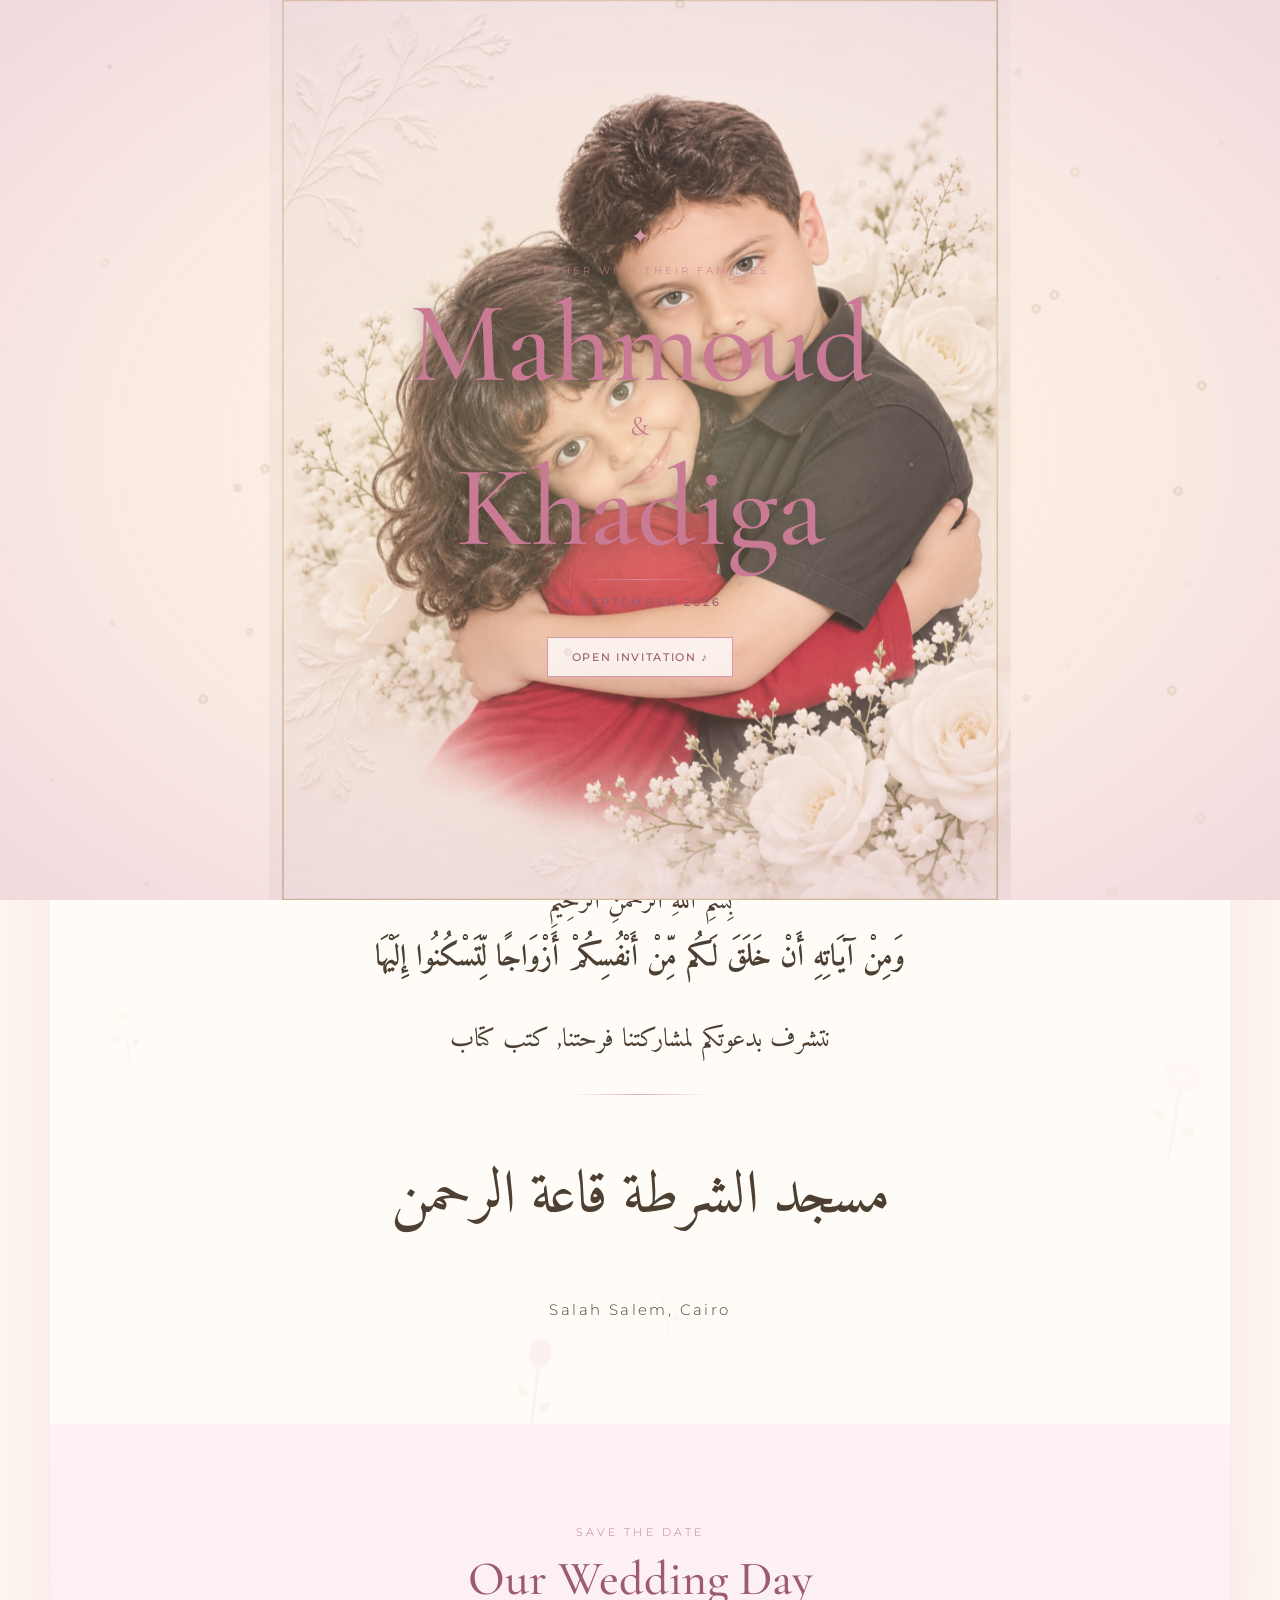
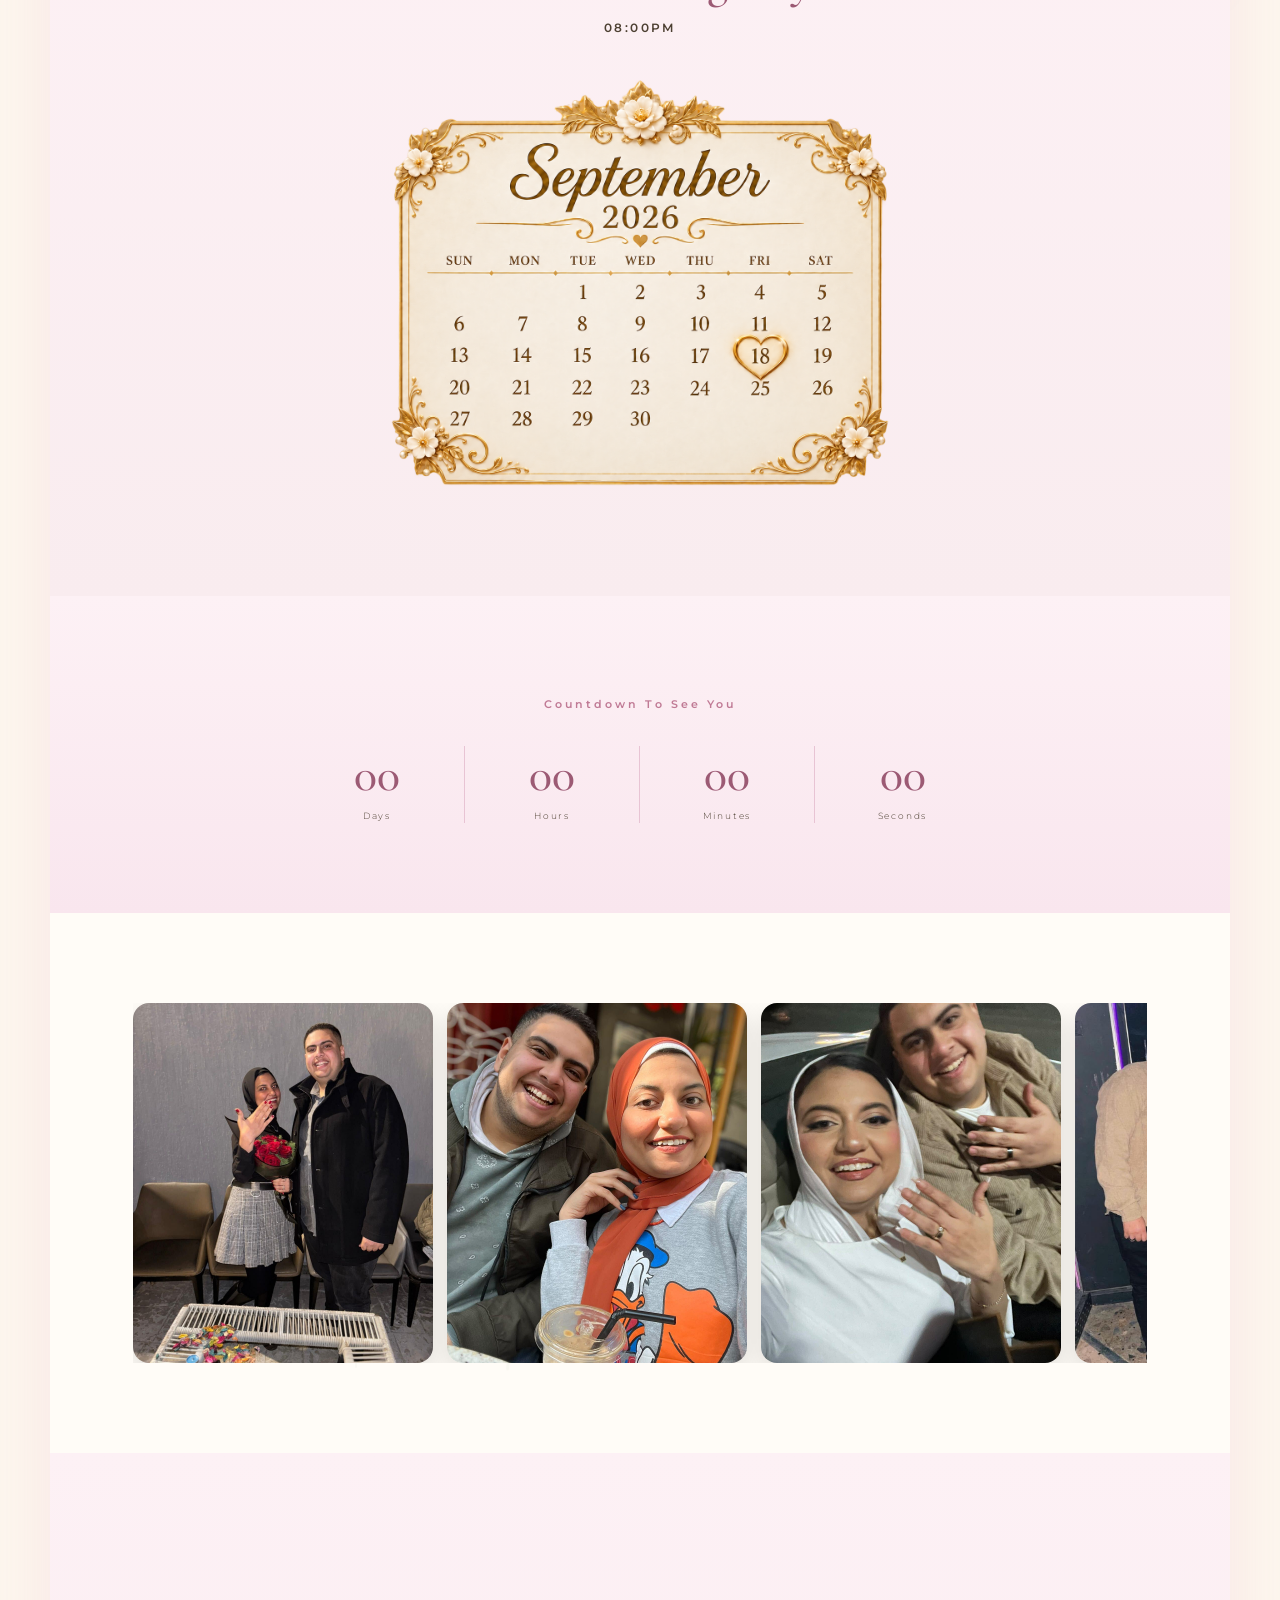
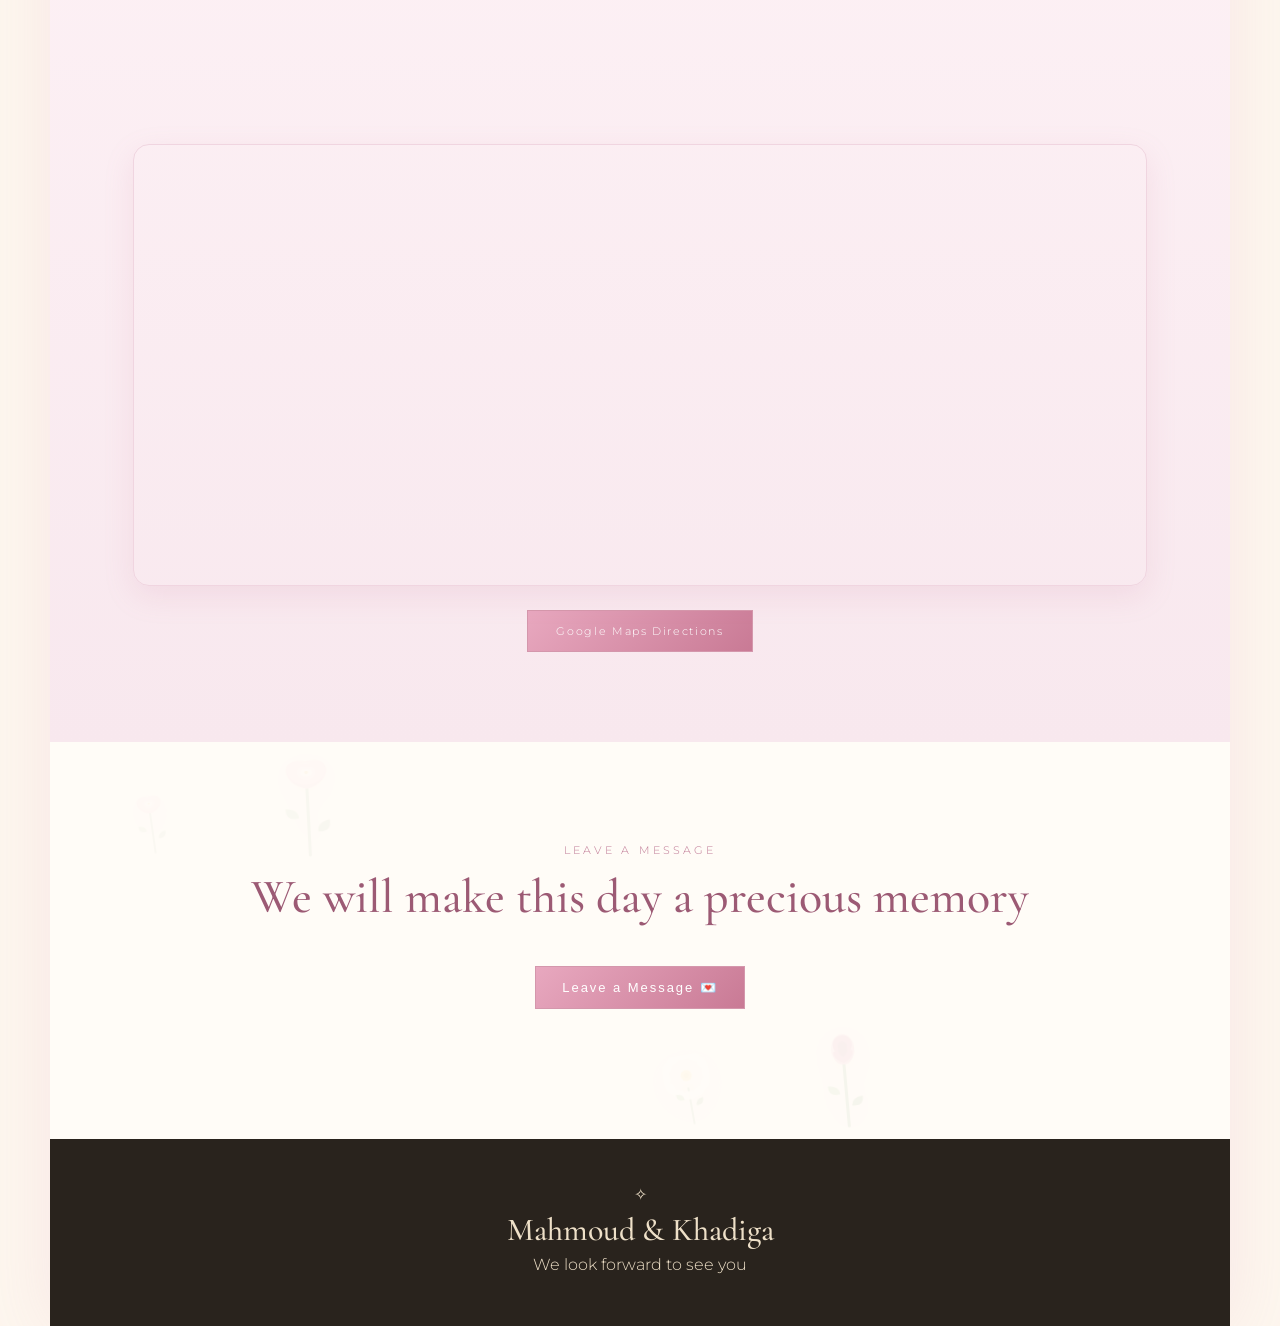
==== commit af2e6c97: "Add proper OG share image for WhatsApp preview" ====
--- a/index.html
+++ b/index.html
@@ -4,10 +4,16 @@
 <meta charset="utf-8"><meta name="viewport" content="width=device-width,initial-scale=1">
 <meta name="color-scheme" content="only light">
 <meta name="theme-color" content="#fdf1f5">
+<meta property="og:url" content="https://invitation2-main.vercel.app/">
 <meta property="og:title" content="Mahmoud & Khadiga — Wedding Invitation">
 <meta property="og:description" content="18 September 2026 · 08:00PM · مسجد الشرطة قاعة الرحمن — Salah Salem, Cairo">
 <meta property="og:type" content="website">
-<meta property="og:image" content="assets/ChatGPT Image Sep 8, 2026, 12_19_56 PM (3).png">
+<meta property="og:image" content="https://invitation2-main.vercel.app/assets/og-image.jpg">
+<meta property="og:image:width" content="1217">
+<meta property="og:image:height" content="1292">
+<meta property="og:image:alt" content="Mahmoud & Khadiga wedding invitation">
+<meta name="twitter:card" content="summary_large_image">
+<meta name="twitter:image" content="https://invitation2-main.vercel.app/assets/og-image.jpg">
 <title>Mahmoud & Khadiga — Wedding Invitation</title>
 <link rel="preconnect" href="https://fonts.googleapis.com"><link rel="preconnect" href="https://fonts.gstatic.com" crossorigin>
 <link href="https://fonts.googleapis.com/css2?family=Cormorant+Garamond:wght@400;500;600&family=Montserrat:wght@300;400;500&family=Amiri:wght@400;700&display=swap" rel="stylesheet">
